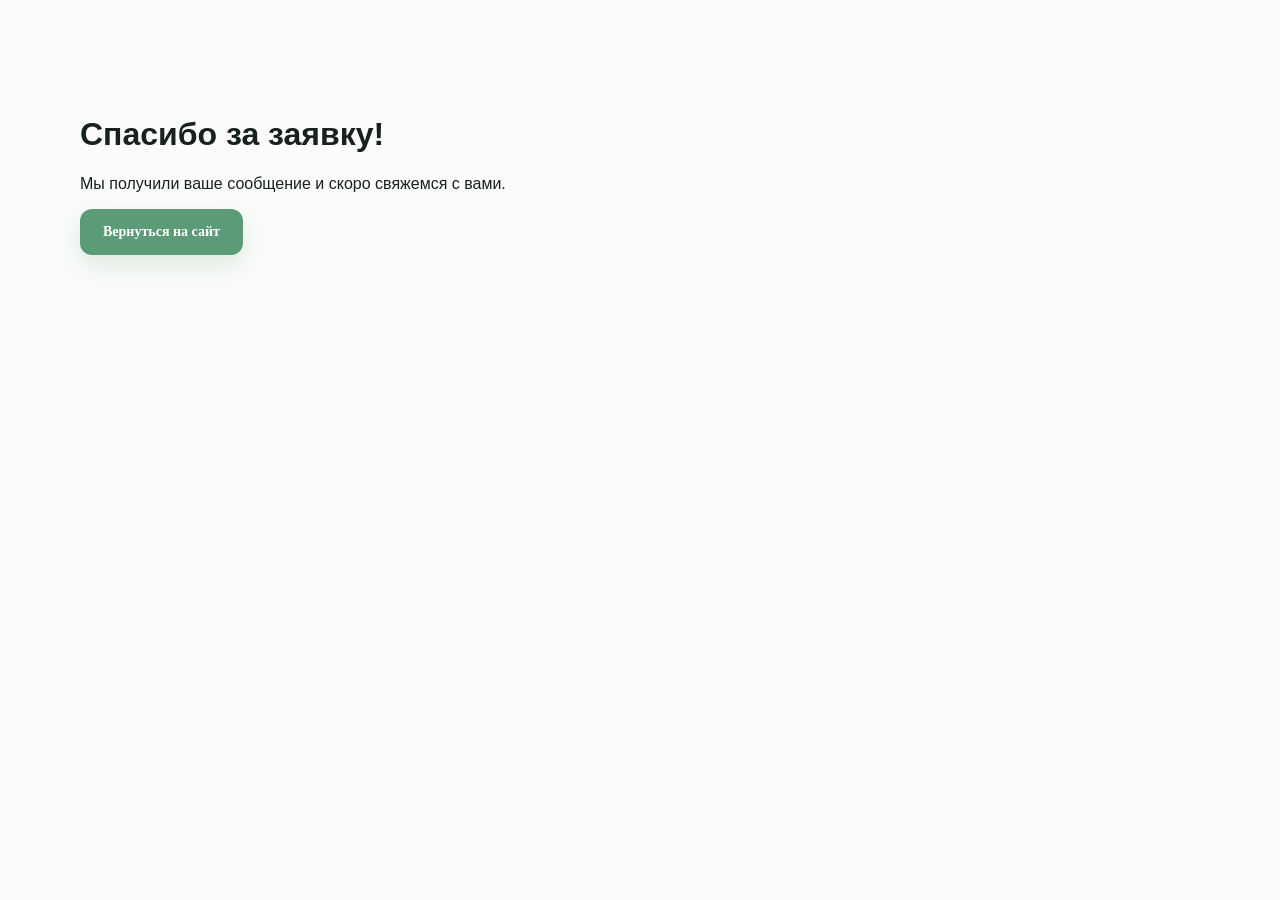
==== thanks.html @ 45ffad5a "Add files via upload" ====
<!doctype html>
<html lang="ru">
<head><meta charset="utf-8"><meta name="viewport" content="width=device-width,initial-scale=1"><title>Спасибо!</title>
<link rel="stylesheet" href="styles.css"></head>
<body><main class="section"><div class="container"><h1>Спасибо за заявку!</h1><p>Мы получили ваше сообщение и скоро свяжемся с вами.</p><a class="btn btn-primary" href="index.html">Вернуться на сайт</a></div></main></body>
</html>
---- styles.css ----
*{box-sizing:border-box}html{scroll-behavior:smooth}body{margin:0;font-family:Manrope,Arial,sans-serif;color:#17221d;background:#fbfcfa}a{text-decoration:none;color:inherit}.container{width:min(1120px,calc(100% - 40px));margin:auto}.header{background:#fff;border-bottom:1px solid #edf1ed;position:sticky;top:0;z-index:10}.nav{height:76px;display:flex;align-items:center;gap:35px}.logo{font-size:25px;font-weight:800;letter-spacing:-1px;margin-right:auto}.logo span{color:#5b9b77}.nav nav{display:flex;gap:26px;font-size:14px;color:#536159}.phone{font-weight:700;font-size:14px}.hero{padding:80px 0 70px;background:linear-gradient(135deg,#f2f8f3,#fbfcfa)}.hero-grid{display:grid;grid-template-columns:1.05fr .95fr;gap:70px;align-items:center}.badge,.eyebrow{color:#5b9b77;font-size:12px;font-weight:800;letter-spacing:1.6px}.badge{display:inline-block;padding:9px 13px;background:#e4f2e8;border-radius:99px;margin-bottom:20px}.hero h1{font-size:58px;line-height:1.08;letter-spacing:-2.8px;margin:0 0 22px}.hero h1 span{color:#5b9b77}.hero-copy>p{font-size:18px;line-height:1.7;color:#647069;max-width:570px}.hero-actions{display:flex;gap:12px;margin:30px 0}.btn{display:inline-flex;justify-content:center;align-items:center;border:0;border-radius:12px;padding:15px 23px;font:700 14px Manrope;cursor:pointer}.btn-primary{background:#5b9b77;color:#fff;box-shadow:0 10px 25px #5b9b7730}.btn-light{background:#fff;border:1px solid #dfe7e1}.stats{display:flex;gap:35px;margin-top:35px}.stats div{display:flex;flex-direction:column}.stats b{font-size:22px}.stats span{font-size:11px;color:#7b867f;margin-top:4px}.clean-photo{height:500px;border-radius:28px;background:linear-gradient(145deg,#dceee2,#8fbea2);position:relative;overflow:hidden;box-shadow:0 25px 70px #47665322}.clean-photo:before{content:"";position:absolute;width:290px;height:390px;right:-40px;bottom:-100px;background:#fff8;border-radius:50% 50% 0 0;transform:rotate(-8deg)}.clean-photo:after{content:"";position:absolute;width:170px;height:170px;left:45px;top:70px;border-radius:50%;background:#ffffff55}.photo-label{position:absolute;left:30px;bottom:30px;color:#173225;font-weight:800;font-size:22px;line-height:1.25;z-index:1}.section{padding:95px 0}.section-head{display:flex;justify-content:space-between;align-items:end;margin-bottom:40px}.section h2,.contact-section h2{font-size:39px;line-height:1.15;letter-spacing:-1.6px;margin:10px 0 0}.section-head p{max-width:390px;color:#727c75;line-height:1.6}.cards{display:grid;grid-template-columns:repeat(3,1fr);gap:18px}.service-card{background:#fff;border:1px solid #e9eee9;border-radius:18px;padding:27px;transition:.2s}.service-card:hover{transform:translateY(-3px);box-shadow:0 15px 35px #24352b0d}.service-card.featured{background:#eff7f1;border-color:#d6e9da}.icon{font-size:27px}.service-card h3{font-size:18px;margin:18px 0 10px}.service-card p{color:#727c75;font-size:14px;line-height:1.65;min-height:68px}.service-card a{color:#4f8d6a;font-weight:800;font-size:13px}.about{background:#f1f6f2}.about-grid{display:grid;grid-template-columns:.85fr 1.15fr;gap:80px;align-items:center}.about-box{background:#5b9b77;color:white;padding:45px;border-radius:25px;min-height:370px;display:flex;flex-direction:column;justify-content:end}.big-check{font-size:65px;margin-bottom:auto}.about-box h3{font-size:30px;line-height:1.15;margin:0 0 14px}.about-box p{line-height:1.6;color:#e9f5ed}.reasons{margin-top:35px}.reasons>div{display:flex;gap:20px;padding:18px 0;border-bottom:1px solid #dce7df}.reasons b{color:#5b9b77}.reasons span{font-size:13px;color:#6d7770;line-height:1.6}.reasons strong{color:#1c2821}.reviews{background:#fff}.review-grid{display:grid;grid-template-columns:repeat(3,1fr);gap:18px;margin-top:35px}.review-grid blockquote{margin:0;background:#f7f9f7;border-radius:18px;padding:27px;font-size:14px;line-height:1.7;color:#58635c}.review-grid footer{margin-top:20px;font-weight:800;color:#25332b}.contact-section{padding:90px 0;background:#e9f3ec}.contact-grid{display:grid;grid-template-columns:1fr .9fr;gap:90px;align-items:start}.contact-section p{color:#68746c;line-height:1.7;max-width:500px}.contact-info{display:flex;gap:14px;margin-top:25px;align-items:center}.contact-info span{font-size:20px}.contact-info small{display:block;color:#7b857e;font-size:11px;margin-bottom:3px}.contact-info a{font-weight:700}.form{background:#fff;padding:30px;border-radius:22px;box-shadow:0 20px 60px #34563e12}.form label{display:block;font-size:12px;font-weight:800;margin-bottom:17px;color:#445149}.form input,.form textarea{display:block;width:100%;margin-top:8px;border:1px solid #dce4de;border-radius:10px;padding:13px 14px;font:14px Manrope;outline:none;background:#fcfdfc}.form input:focus,.form textarea:focus{border-color:#78aa8c}.form textarea{resize:vertical}.form .btn{width:100%}.privacy{display:block;color:#89928c;font-size:10px;line-height:1.5;margin-top:12px}.form-message{font-size:13px;margin:12px 0 0}.footer{padding:28px 0;background:#17221d;color:#bdc8c0;font-size:11px}.footer-inner{display:flex;justify-content:space-between;align-items:center}.footer .logo{color:white;font-size:20px}.footer .logo span{color:#86bc9a}@media(max-width:850px){.nav nav{display:none}.hero-grid,.about-grid,.contact-grid{grid-template-columns:1fr;gap:40px}.hero h1{font-size:45px}.clean-photo{height:360px}.cards,.review-grid{grid-template-columns:1fr 1fr}.section-head{display:block}.section-head p{margin-top:20px}.contact-grid{gap:20px}}@media(max-width:560px){.container{width:min(100% - 28px,1120px)}.phone{display:none}.hero{padding:55px 0}.hero h1{font-size:39px}.hero-actions{flex-direction:column}.stats{gap:18px}.cards,.review-grid{grid-template-columns:1fr}.section{padding:65px 0}.section h2,.contact-section h2{font-size:31px}.footer-inner{display:block}.footer-inner>div:last-child{margin-top:12px}}
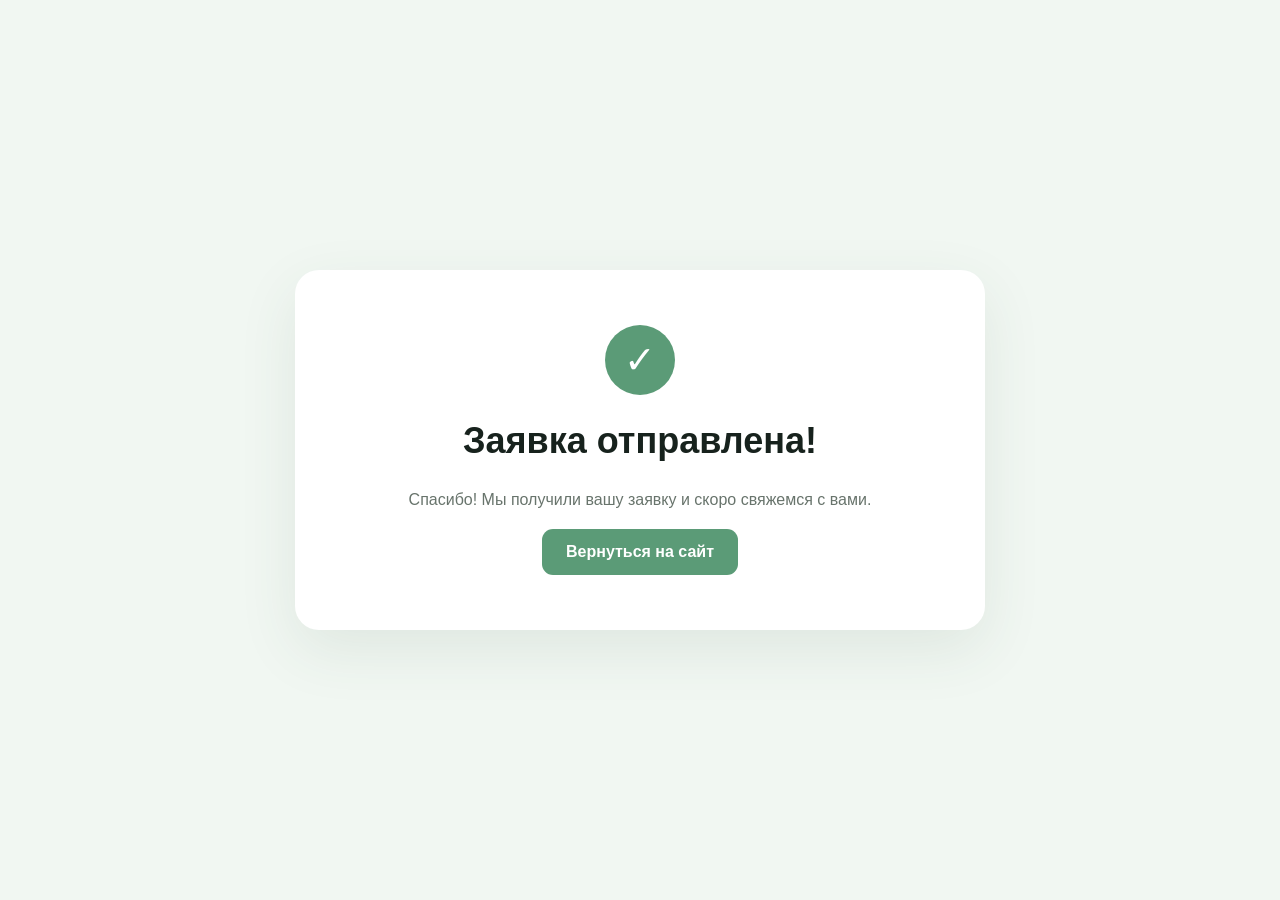
==== commit a2795f2d: "Update thanks.html" ====
--- a/thanks.html
+++ b/thanks.html
@@ -1,6 +1,63 @@
 <!doctype html>
 <html lang="ru">
-<head><meta charset="utf-8"><meta name="viewport" content="width=device-width,initial-scale=1"><title>Спасибо!</title>
-<link rel="stylesheet" href="styles.css"></head>
-<body><main class="section"><div class="container"><h1>Спасибо за заявку!</h1><p>Мы получили ваше сообщение и скоро свяжемся с вами.</p><a class="btn btn-primary" href="index.html">Вернуться на сайт</a></div></main></body>
-</html>+<head>
+<meta charset="utf-8">
+<meta name="viewport" content="width=device-width, initial-scale=1">
+<title>Заявка отправлена</title>
+<style>
+body {
+  margin: 0;
+  min-height: 100vh;
+  display: grid;
+  place-items: center;
+  background: #f1f7f2;
+  font-family: Arial, sans-serif;
+  color: #17221d;
+}
+.box {
+  width: min(620px, calc(100% - 30px));
+  background: white;
+  border-radius: 24px;
+  padding: 55px 35px;
+  text-align: center;
+  box-shadow: 0 20px 60px #34563e18;
+}
+.check {
+  width: 70px;
+  height: 70px;
+  border-radius: 50%;
+  background: #5b9b77;
+  color: white;
+  display: grid;
+  place-items: center;
+  font-size: 38px;
+  margin: 0 auto 25px;
+}
+h1 {
+  font-size: 36px;
+}
+p {
+  color: #68746c;
+  line-height: 1.7;
+}
+.btn {
+  display: inline-block;
+  background: #5b9b77;
+  color: white;
+  padding: 14px 24px;
+  border-radius: 11px;
+  text-decoration: none;
+  font-weight: bold;
+}
+</style>
+</head>
+
+<body>
+<main class="box">
+  <div class="check">✓</div>
+  <h1>Заявка отправлена!</h1>
+  <p>Спасибо! Мы получили вашу заявку и скоро свяжемся с вами.</p>
+  <a class="btn" href="/">Вернуться на сайт</a>
+</main>
+</body>
+</html>
